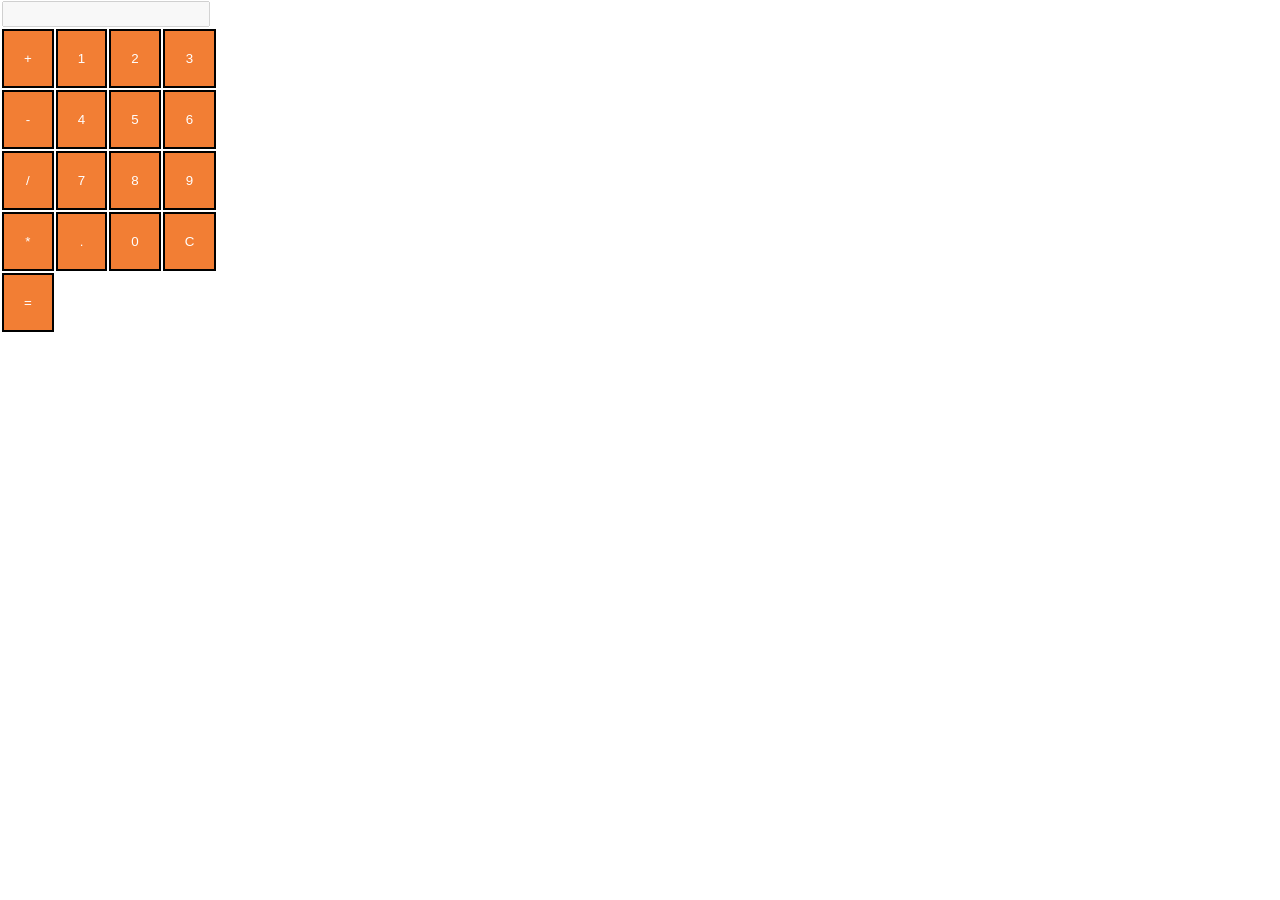
==== main.html @ 2f4a468c "Das ist die einfachste Kalkulator" ====
<!DOCTYPE html>
<html lang="en">
<head>
    <meta charset="UTF-8">
    <meta name="viewport" content="width=device-width, initial-scale=1.0">
    <title>Project VI</title>
    <link rel="stylesheet" href="main.css">
</head>
<body>
    <div class="input">
        <input type="text" id="enter" disabled>
    </div>
    <div class="calculator">
        <button onclick="number('+')">+</button>
        <button onclick="number('1')">1</button>
        <button onclick="number('2')">2</button>
        <button onclick="number('3')">3</button>
        <button onclick="number('-')">-</button>
        <button onclick="number('4')">4</button>
        <button onclick="number('5')">5</button>
        <button onclick="number('6')">6</button>
        <button onclick="number('/')">/</button>
        <button onclick="number('7')">7</button>
        <button onclick="number('8')">8</button>
        <button onclick="number('9')">9</button>
        <button onclick="number('*')">*</button>
        <button onclick="number('.')">.</button>
        <button onclick="number('0')">0</button>
        <button onclick="Clear()">C</button>
        <button onclick="calculating()">=</button>
    </div>
    <script type="text/javascript" src="main.js"></script>
</body>
</html>
---- main.css ----
body{
    margin: 1px;
}
.input{
    grid-column: 1 / span 4;
    width: 200px;
    margin: 1px;
}
#enter{
    display: inline-block;
    height: 20px;
    width: 100%;
}
.calculator {
    display: grid;
    grid-template-columns: auto auto auto auto;
    width: 100px;
}
.calculator button{
    display: inline-block;
    text-align: center;
    margin: 1px;
    padding: 20px;
    background-color: #F27e34;
    color: white;
    border: 2px solid black;
}
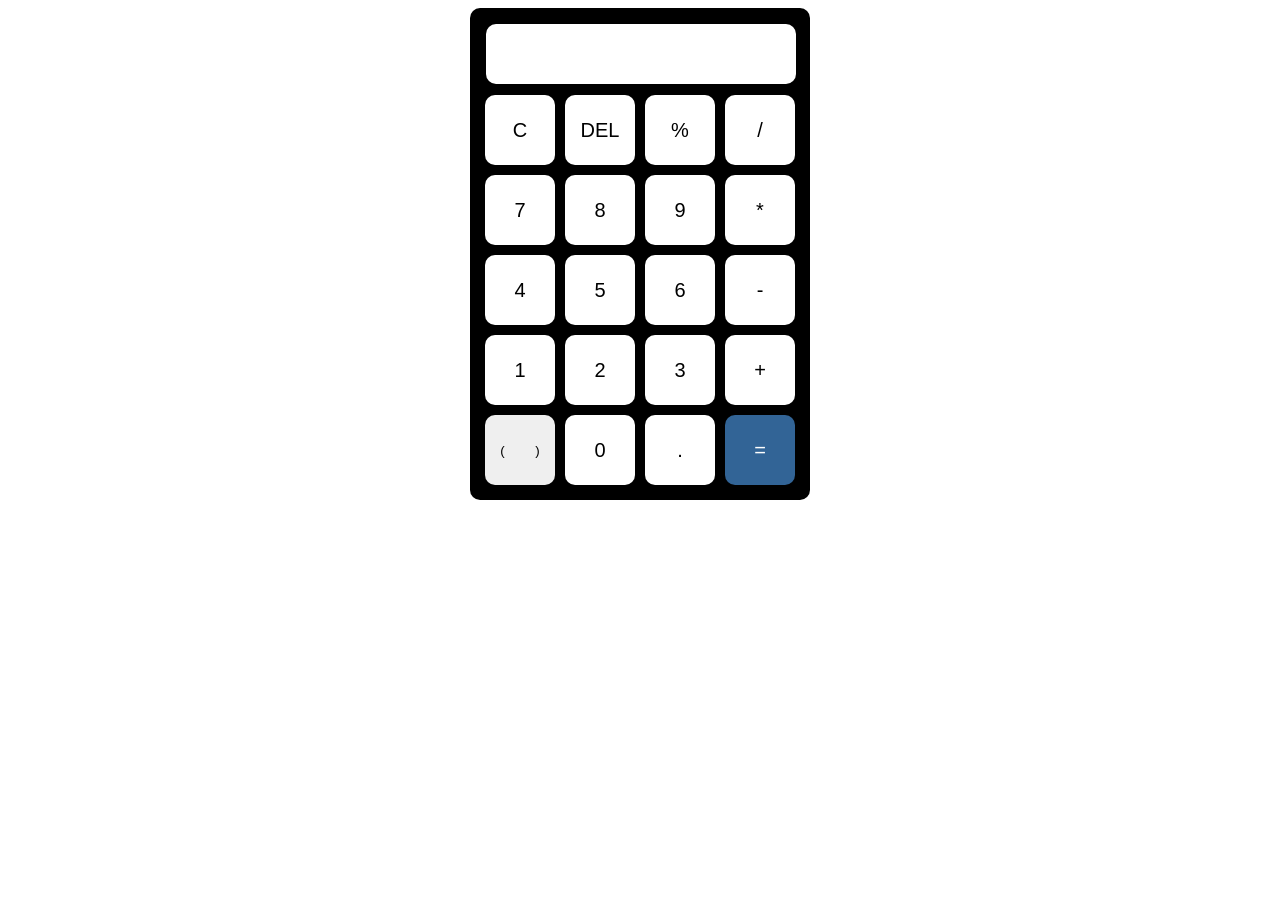
==== commit 2cb3e6b2: "Stilisiert und neue funktionen hinzufügt" ====
--- a/main.html
+++ b/main.html
@@ -7,27 +7,35 @@
     <link rel="stylesheet" href="main.css">
 </head>
 <body>
-    <div class="input">
-        <input type="text" id="enter" disabled>
-    </div>
-    <div class="calculator">
-        <button onclick="number('+')">+</button>
-        <button onclick="number('1')">1</button>
-        <button onclick="number('2')">2</button>
-        <button onclick="number('3')">3</button>
-        <button onclick="number('-')">-</button>
-        <button onclick="number('4')">4</button>
-        <button onclick="number('5')">5</button>
-        <button onclick="number('6')">6</button>
-        <button onclick="number('/')">/</button>
-        <button onclick="number('7')">7</button>
-        <button onclick="number('8')">8</button>
-        <button onclick="number('9')">9</button>
-        <button onclick="number('*')">*</button>
-        <button onclick="number('.')">.</button>
-        <button onclick="number('0')">0</button>
-        <button onclick="Clear()">C</button>
-        <button onclick="calculating()">=</button>
+    <div class="body">
+        <div class="input">
+            <input type="text" id="enter" disabled>
+        </div>
+        <div class="calculator">
+            <button onclick="Clear()" class="item">C</button>
+            <button onclick="Delete()" class="item">DEL</button>
+            <button onclick="number('%')" class="item">%</button>
+            <button onclick="number('/')" class="item">/</button>
+            <button onclick="number('7')" class="item">7</button>
+            <button onclick="number('8')" class="item">8</button>
+            <button onclick="number('9')" class="item">9</button>
+            <button onclick="number('*')" class="item">*</button>
+            <button onclick="number('4')" class="item">4</button>
+            <button onclick="number('5')" class="item">5</button>
+            <button onclick="number('6')" class="item">6</button>
+            <button onclick="number('-')" class="item">-</button>
+            <button onclick="number('1')" class="item">1</button>
+            <button onclick="number('2')" class="item">2</button>
+            <button onclick="number('3')" class="item">3</button>
+            <button onclick="number('+')" class="item">+</button>
+            <div class="thesis">
+                <button onclick="number('(')" class="open">(</button>
+                <button onclick="number(')')" class="close">)</button>
+            </div>
+            <button onclick="number('0')" class="item">0</button>
+            <button onclick="number('.')" class="item">.</button>
+            <button onclick="calculating()" class="equal">=</button>
+        </div>
     </div>
     <script type="text/javascript" src="main.js"></script>
 </body>
--- a/main.css
+++ b/main.css
@@ -1,5 +1,13 @@
 body{
-    margin: 1px;
+    display: flex;
+    justify-content: center;
+}
+.body {
+    display: inline-block;
+    width: 320px;
+    padding: 10px;
+    background-color: rgb(0, 0, 0);
+    border-radius: 10px;
 }
 .input{
     grid-column: 1 / span 4;
@@ -9,19 +17,83 @@
 #enter{
     display: inline-block;
     height: 20px;
-    width: 100%;
+    border: none;
+    background-color: rgb(255, 255, 255);
+    margin: 5px;
+    font-size: 20px;
+    color: black;
+    width: 300px;
+    padding: 20px 5px;
+    text-align: right;
+    border-radius: 10px;
 }
 .calculator {
     display: grid;
     grid-template-columns: auto auto auto auto;
     width: 100px;
 }
-.calculator button{
+.item{
     display: inline-block;
     text-align: center;
-    margin: 1px;
-    padding: 20px;
-    background-color: #F27e34;
-    color: white;
-    border: 2px solid black;
+    margin: 5px;
+    font-size: 20px;
+    background-color: #ffffff;
+    border: none;
+    color: rgb(0, 0, 0);
+    border-radius: 10px;
+    width: 70px;
+    height: 70px;
+}
+.equal {
+    display: inline-block;
+    text-align: center;
+    margin: 5px;
+    font-size: 20px;
+    background-color: rgb(50, 100, 150);
+    border: none;
+    color: rgb(255, 255, 255);
+    border-radius: 10px;
+    width: 70px;
+    height: 70px;
+}
+.thesis {
+    display: flex;
+    text-align: center;
+    margin: 5px;
+    color: rgb(255, 255, 255);
+    border: none;
+    border-radius: 10px;
+    width: 70px;
+    height: 70px;
+}
+.open{
+    display: inline-block;
+    text-align: center;
+    border: none;
+    border-radius: 10px 0 0 10px;
+    width: 35px;
+}
+.close{
+    display: inline-block;
+    text-align: center;
+    border: none;
+    border-radius: 0 10px 10px 0;
+    width: 35px;
+}
+.item:hover {
+    transition: 0.1s;
+    background-color: rgb(180, 180, 180);
+}
+
+.equal:hover {
+    transition: 0.1s;
+    background-color: rgb(40, 80, 120);
+}
+.open:hover {
+    transition: 0.1s;
+    background-color: rgb(180, 180, 180);
+}
+.close:hover {
+    transition: 0.1s;
+    background-color: rgb(180, 180, 180);
 }
